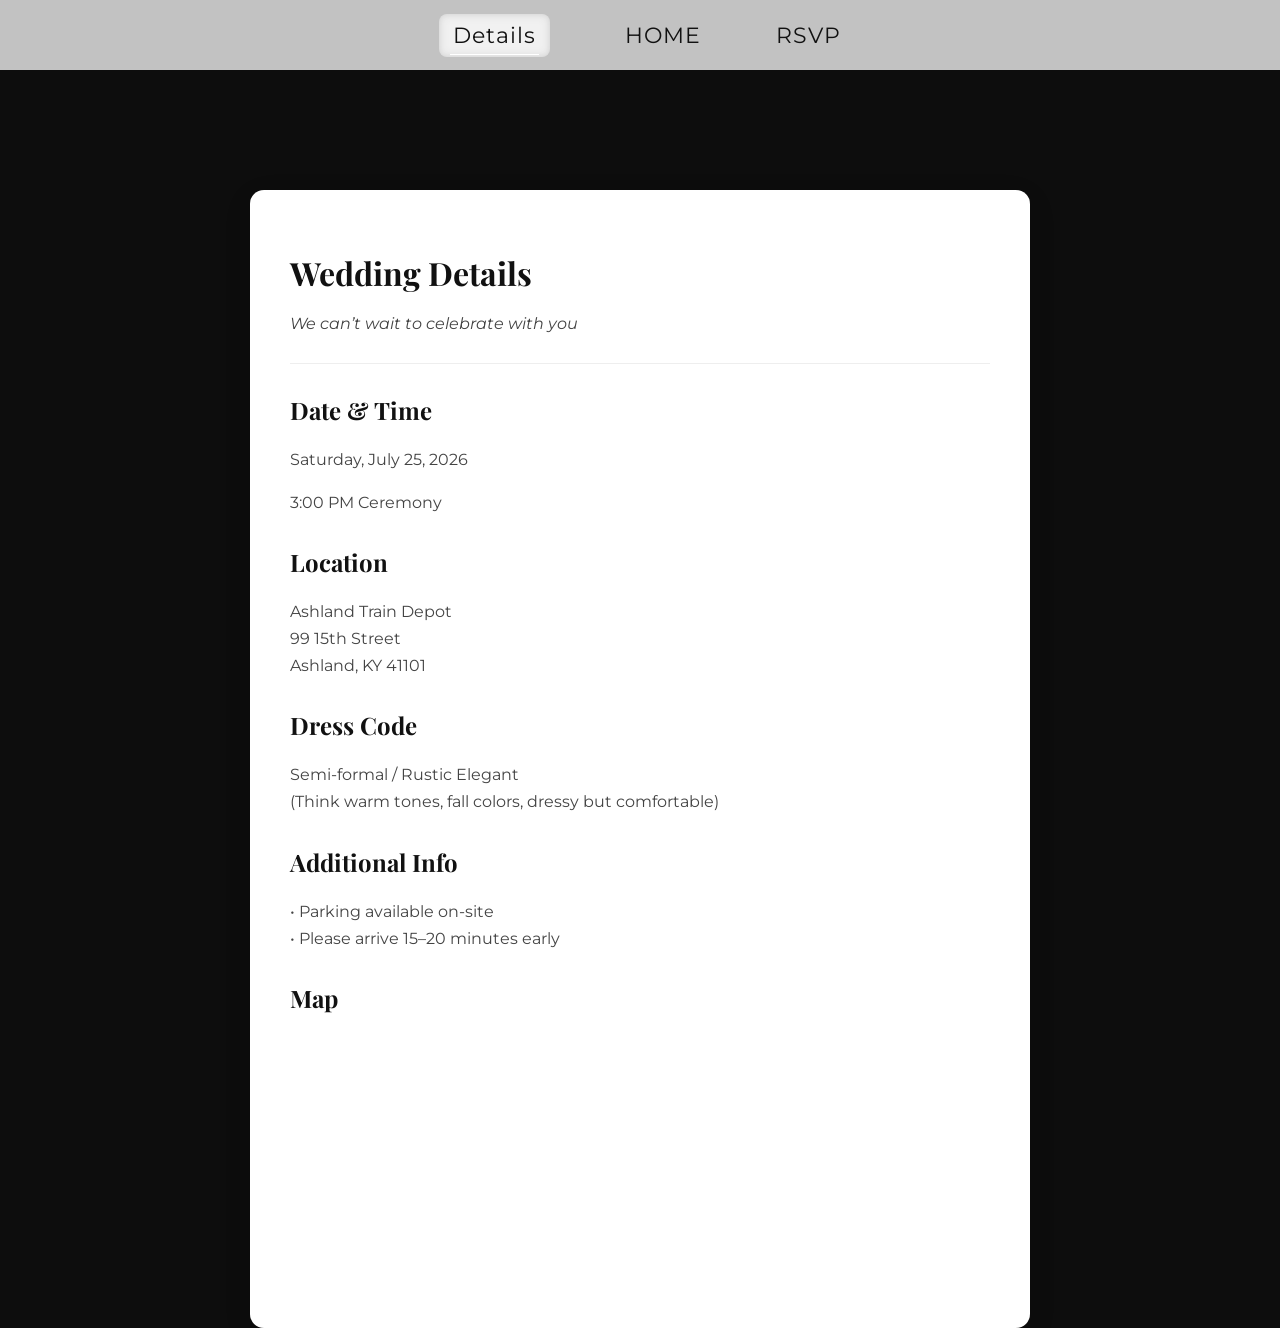
==== details.html @ 635eee93 "add full wedding site files" ====
<!DOCTYPE html>
<html lang="en">
<head>
  <meta charset="UTF-8">
  <link href="https://fonts.googleapis.com/css2?family=Playfair+Display:wght@400;600&family=Montserrat:wght@300;400;500&display=swap" rel="stylesheet">
  <title>Wedding Details</title>
  <link rel="stylesheet" href="styles.css">
</head>
<body>

  <nav class="navbar">
    <a href="details.html" class="active">Details</a>
    <a href="index.html" class="logo">HOME</a>
    <a href="rsvp.html">RSVP</a>
  </nav>

  <div class="page">

    <div class="card wide">

      <h1>Wedding Details</h1>
      <p class="subtitle">We can’t wait to celebrate with you</p>

      <hr>

      <h2>Date & Time</h2>
      <p>Saturday, July 25, 2026</p>
      <p>3:00 PM Ceremony</p>

      <h2>Location</h2>
      <p>
        Ashland Train Depot<br>
        99 15th Street<br>
        Ashland, KY 41101
      </p>

      <h2>Dress Code</h2>
      <p>
        Semi-formal / Rustic Elegant<br>
        (Think warm tones, fall colors, dressy but comfortable)
      </p>

      <h2>Additional Info</h2>
      <p>
        • Parking available on-site<br>
        • Please arrive 15–20 minutes early
      </p>

      <h2>Map</h2>
      
<iframe
  src="https://www.google.com/maps?q=Ashland%20Train%20Depot%2099%2015th%20St%20Ashland%20KY%2041101&output=embed"
  width="100%"
  height="250"
  style="border:0; border-radius: 10px;"
  loading="lazy">
</iframe>

    </div>

  </div>

</body>
</html>
---- styles.css ----
/* =========================
   GLOBAL STYLES
========================= */

body {
  margin: 0;
  padding-top: 70px;
  font-family: "Montserrat", sans-serif;
  background: #0d0d0d;
  color: #111;
}

/* subtle paper texture */
body::before {
  content: "";
  position: fixed;
  inset: 0;
  background-image: url("https://www.transparenttextures.com/patterns/paper-fibers.png");
  opacity: 0.12;
  pointer-events: none;
  z-index: -1;
}

h1,
h2 {
  font-family: "Playfair Display", serif;
}

/* =========================
   NAVBAR
========================= */

.navbar {
  height: 70px;
  display: flex;
  justify-content: center;
  align-items: center;
  gap: 75px;
  padding: 8px 14px;
  background: rgba(255,255,255,0.75);
  backdrop-filter: blur(8px);
  position: fixed;
  width: 100%;
  top: 0;
  z-index: 100;
  box-sizing: border-box;
}

.navbar a {
  text-decoration: none;
  color: #111;
  font-size: 22px;
  font-weight: 400;
  letter-spacing: 1px;
  transition: opacity 0.2s ease;
  position: relative;
}

.navbar a.active::after {
  content: "";
  position: absolute;
  left: 10%;
  bottom: 2px;
  width: 80%;
  height: 1px;
  background: #fff;
}

.navbar a:hover {
  opacity: 0.6;
  text-decoration: none;
}

.logo {
  font-weight: 600;
  font-size: 18px;
}

/* =========================
   HERO SECTION
========================= */

.hero {
  height: 100vh;
  padding-top: 80px;
  box-sizing: border-box;

  background:
    linear-gradient(rgba(0,0,0,0.35), rgba(0,0,0,0.35)),
    url("kiss\ engage.jpg");

  background-size: cover;
  background-position: center;

  display: flex;
  align-items: center;
  text-align: center;
  justify-content: flex-end;
  padding-right: 80px;
}

.hero-overlay {
  background: rgba(0,0,0,0.35);
  padding: 50px;
  border-radius: 14px;
  backdrop-filter: blur(3px);
  text-align: right;
}

.hero h1,
.hero p,
.date {
  color: white;
}

.hero h1 {
  font-size: 60px;
  margin: 0;
  color: #ffffff;
}

.hero p {
  margin: 6px 0;
  color: #ffffff;
}

.date {
  font-style: italic;
  color: #666;
}

/* =========================
   BUTTONS
========================= */

.btn {
  display: inline-block;
  margin-top: 20px;
  padding: 12px 22px;
  background: #111;
  color: white;
  text-decoration: none;
  border-radius: 6px;
  transition: background 0.2s ease;
}

.btn:hover {
  background: #333;
  text-decoration: none;
}

/* =========================
   INTRO SECTION
========================= */

.intro {
  padding: 40px 20px;
  text-align: center;
  animation: fadeIn 1s ease-out;
}

.intro p {
  max-width: 700px;
  margin: auto;
  line-height: 1.7;
  color: #444;
}

/* =========================
   PAGE LAYOUT
========================= */

.page {
  padding-top: 120px;
  display: flex;
  justify-content: center;
}

/* =========================
   CARDS
========================= */

.card {
  background: white;
  padding: 40px;
  width: 400px;
  border-radius: 14px;
  box-shadow: 0 8px 30px rgba(0,0,0,0.08);
  text-align: center;
  animation: fadeIn 1s ease-out;
}

.card.wide {
  width: 700px;
  text-align: left;
}

.card h1 {
  margin-bottom: 10px;
}

.card h2 {
  margin-top: 30px;
  color: #111;
}

.card p {
  color: #444;
  line-height: 1.7;
}

.subtitle {
  font-style: italic;
  color: #666;
}

.card ul {
  padding-left: 20px;
  line-height: 1.8;
}

/* =========================
   FORMS
========================= */

.card form {
  display: flex;
  flex-direction: column;
  gap: 10px;
  text-align: left;
}

.card input,
.card select {
  padding: 12px;
  border: 1px solid #ddd;
  border-radius: 6px;
  font-family: inherit;
  font-size: 14px;
}

.card button {
  margin-top: 10px;
  padding: 12px;
  background: #111;
  color: white;
  border: none;
  border-radius: 6px;
  cursor: pointer;
  transition: background 0.2s ease;
}

.card button:hover {
  background: #333;
}

#status {
  margin-top: 10px;
  color: #666;
  font-size: 14px;
}

/* =========================
   DIVIDERS
========================= */

hr {
  border: none;
  border-top: 1px solid #eee;
  margin: 25px 0;
}

/* =========================
   LINKS
========================= */

a {
  color: #111;
}

a:hover {
  text-decoration: underline;
}

/* =========================
   GALLERY
========================= */

.gallery {
  margin-top: -30px;
  padding: 30px 20px 80px;
  text-align: center;
  animation: fadeIn 1s ease-out;
}

.gallery h2 {
  margin-bottom: 35px;
  font-size: 30px;
  color:rgb(255, 255, 255)
}

.grid {
  display: grid;
  grid-template-columns: repeat(auto-fit, minmax(240px, 1fr));
  gap: 25px;
  max-width: 1100px;
  margin: auto;
}

.grid img {
  width: 100%;
  height: 420px;
  object-fit: cover;
  border-radius: 14px;
  cursor: pointer;
  transition: transform 0.3s ease;
}

.grid img:hover {
  transform: scale(1.03);
}

/* =========================
   LIGHTBOX
========================= */

#lightbox {
  position: fixed;
  inset: 0;
  background: rgba(0,0,0,0.88);
  display: none;
  align-items: center;
  justify-content: center;
  z-index: 9999;
}

#lightbox img {
  max-width: 85%;
  max-height: 85%;
  border-radius: 12px;
  box-shadow: 0 10px 40px rgba(0,0,0,0.5);
  transform: scale(0.7);
  opacity: 0;
  transition: all 0.25s ease;
}

#lightbox.active img {
  transform: scale(1);
  opacity: 1;
}

/* arrows */

.arrow {
  position: absolute;
  top: 50%;
  transform: translateY(-50%);
  font-size: 42px;
  color: white;
  cursor: pointer;
  user-select: none;
  padding: 10px;
  transition: 0.2s ease;
}

.arrow:hover {
  transform: translateY(-50%) scale(1.15);
}

.left {
  left: 30px;
}

.right {
  right: 30px;
}

/* =========================
   ANIMATIONS
========================= */

@keyframes fadeIn {
  from {
    opacity: 0;
    transform: translateY(15px);
  }

  to {
    opacity: 1;
    transform: translateY(0);
  }
}

.navbar a.active {
  background: rgba(255,255,255,0.15);
  border-radius: 8px;
  padding: 8px 14px;
  backdrop-filter: blur(5px);
}

/* =========================
   MOBILE
========================= */

@media (max-width: 600px) {

  .hero h1 {
    font-size: 40px;
  }

  .hero-overlay {
    padding: 35px 25px;
  }

  .card {
    width: 90%;
    padding: 30px;
  }

  .card.wide {
    width: 90%;
  }

  .navbar {
    gap: 15px;
  }

  .navbar a {
    font-size: 15px;
    padding: 0px 14px;
  }

  .grid {
    grid-template-columns: 1fr;
  }

  .grid img {
    height: 350px;
  }

  .arrow {
    font-size: 34px;
  }
}
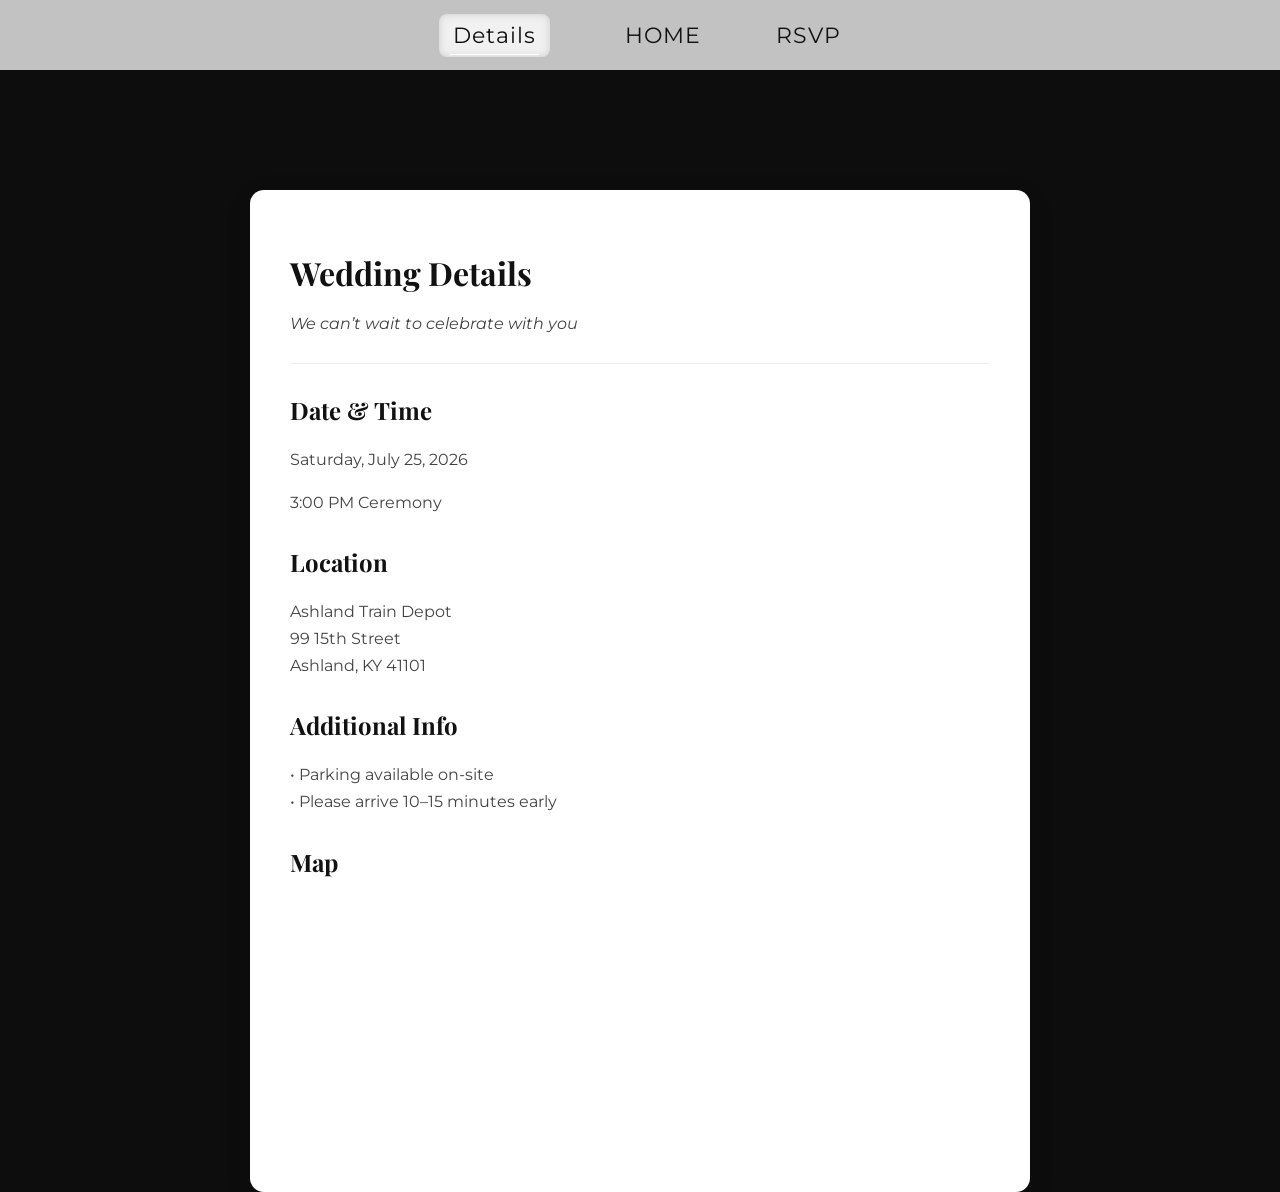
==== commit 3d2b931e: "edit" ====
--- a/details.html
+++ b/details.html
@@ -34,16 +34,10 @@
         Ashland, KY 41101
       </p>
 
-      <h2>Dress Code</h2>
-      <p>
-        Semi-formal / Rustic Elegant<br>
-        (Think warm tones, fall colors, dressy but comfortable)
-      </p>
-
       <h2>Additional Info</h2>
       <p>
         • Parking available on-site<br>
-        • Please arrive 15–20 minutes early
+        • Please arrive 10–15 minutes early
       </p>
 
       <h2>Map</h2>
--- a/styles.css
+++ b/styles.css
@@ -87,7 +87,7 @@
 
   background:
     linear-gradient(rgba(0,0,0,0.35), rgba(0,0,0,0.35)),
-    url("kiss\ engage.jpg");
+    url("cave\ hand.jpg");
 
   background-size: cover;
   background-position: center;
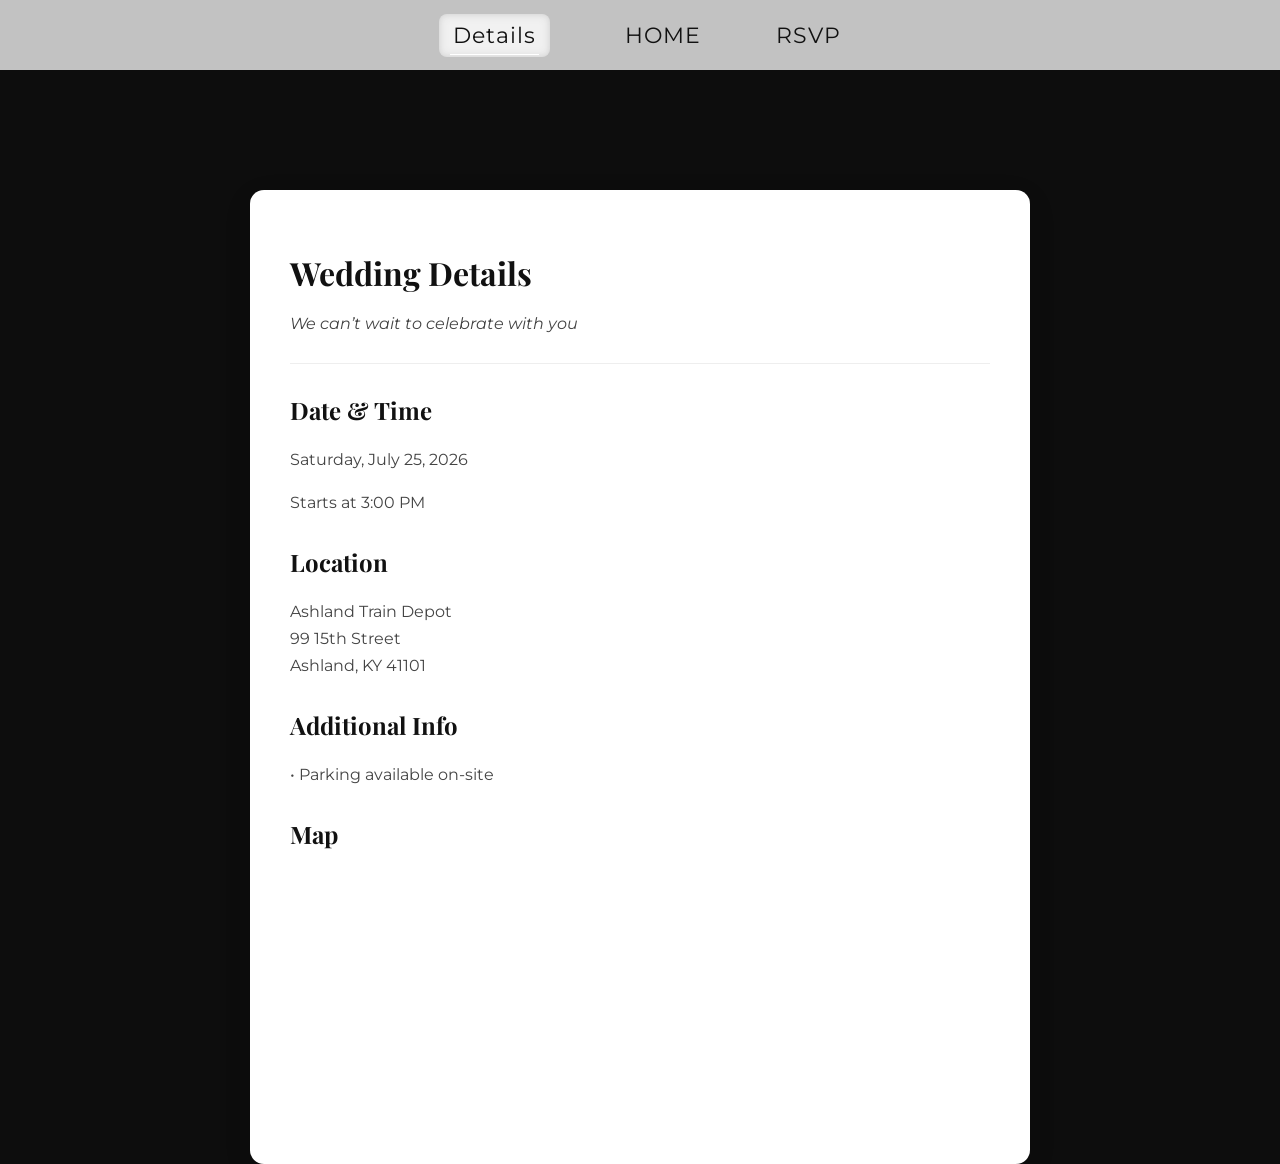
==== commit 6f3c82b7: "change" ====
--- a/details.html
+++ b/details.html
@@ -25,7 +25,7 @@
 
       <h2>Date & Time</h2>
       <p>Saturday, July 25, 2026</p>
-      <p>3:00 PM Ceremony</p>
+      <p>Starts at 3:00 PM</p>
 
       <h2>Location</h2>
       <p>
@@ -37,7 +37,6 @@
       <h2>Additional Info</h2>
       <p>
         • Parking available on-site<br>
-        • Please arrive 10–15 minutes early
       </p>
 
       <h2>Map</h2>
--- a/styles.css
+++ b/styles.css
@@ -87,7 +87,7 @@
 
   background:
     linear-gradient(rgba(0,0,0,0.35), rgba(0,0,0,0.35)),
-    url("cave\ hand.jpg");
+    url("kiss\ engage.jpg");
 
   background-size: cover;
   background-position: center;
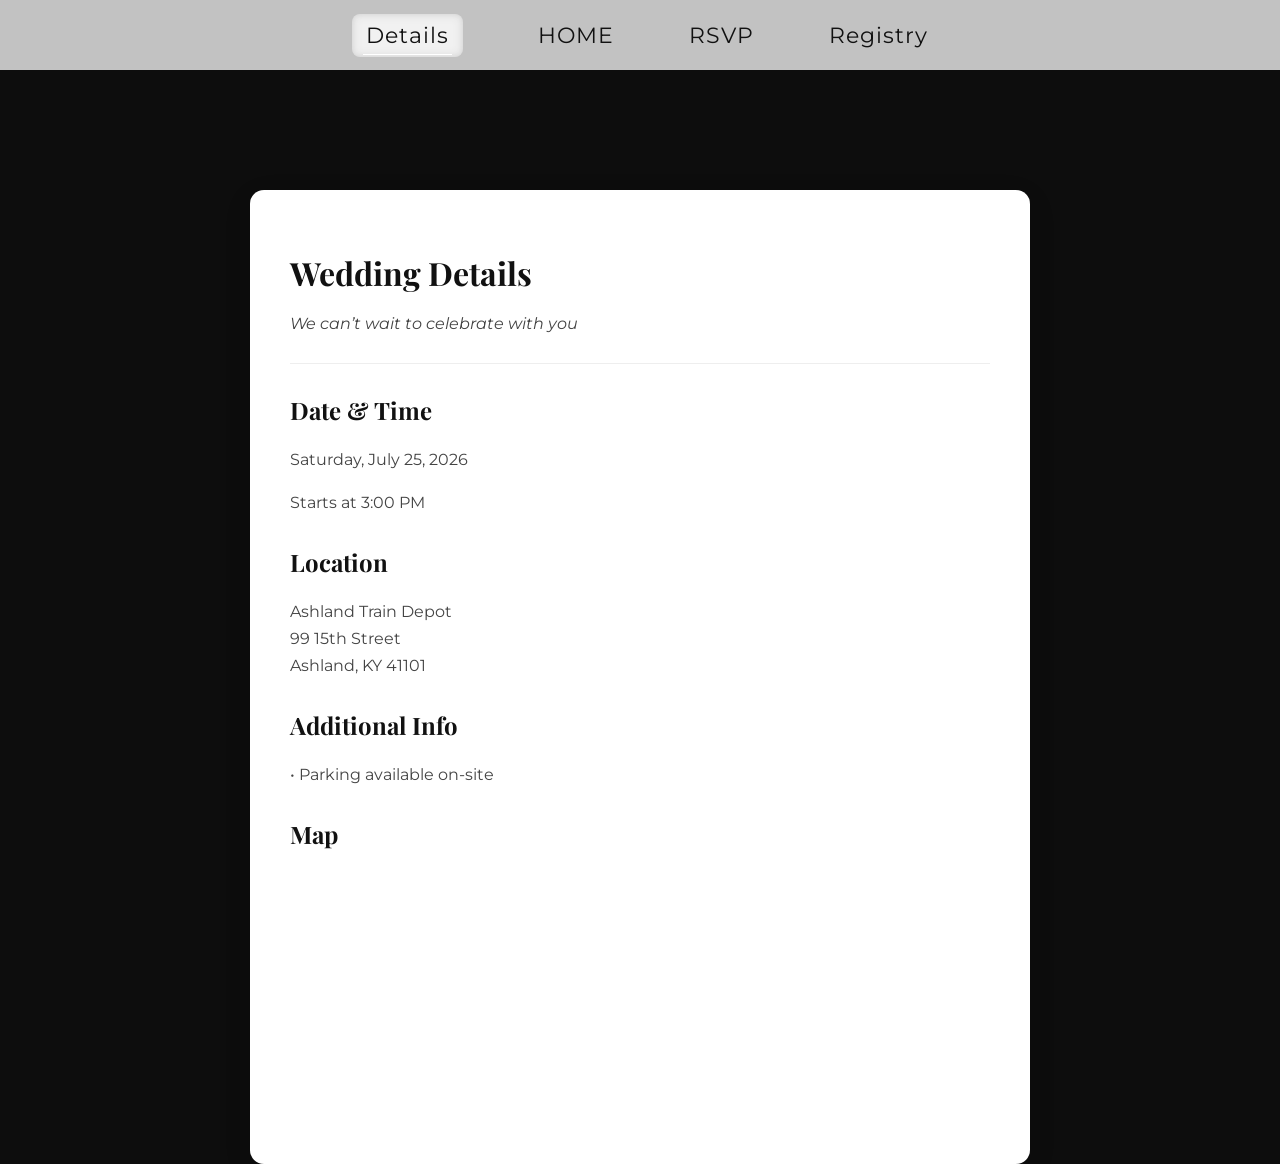
==== commit 12bf7745: "added back registry + venmo qr code" ====
--- a/details.html
+++ b/details.html
@@ -12,6 +12,7 @@
     <a href="details.html" class="active">Details</a>
     <a href="index.html" class="logo">HOME</a>
     <a href="rsvp.html">RSVP</a>
+    <a href="registry.html">Registry</a>
   </nav>
 
   <div class="page">
--- a/styles.css
+++ b/styles.css
@@ -441,4 +441,18 @@
   .arrow {
     font-size: 34px;
   }
-}+}
+
+.venmo-section {
+  margin-top: 35px;
+  text-align: center;
+}
+
+.venmo-section img {
+  width: 260px;
+  max-width: 100%;
+  border-radius: 14px;
+  background: white;
+  padding: 12px;
+  box-shadow: 0 8px 30px rgba(0,0,0,0.08);
+}
